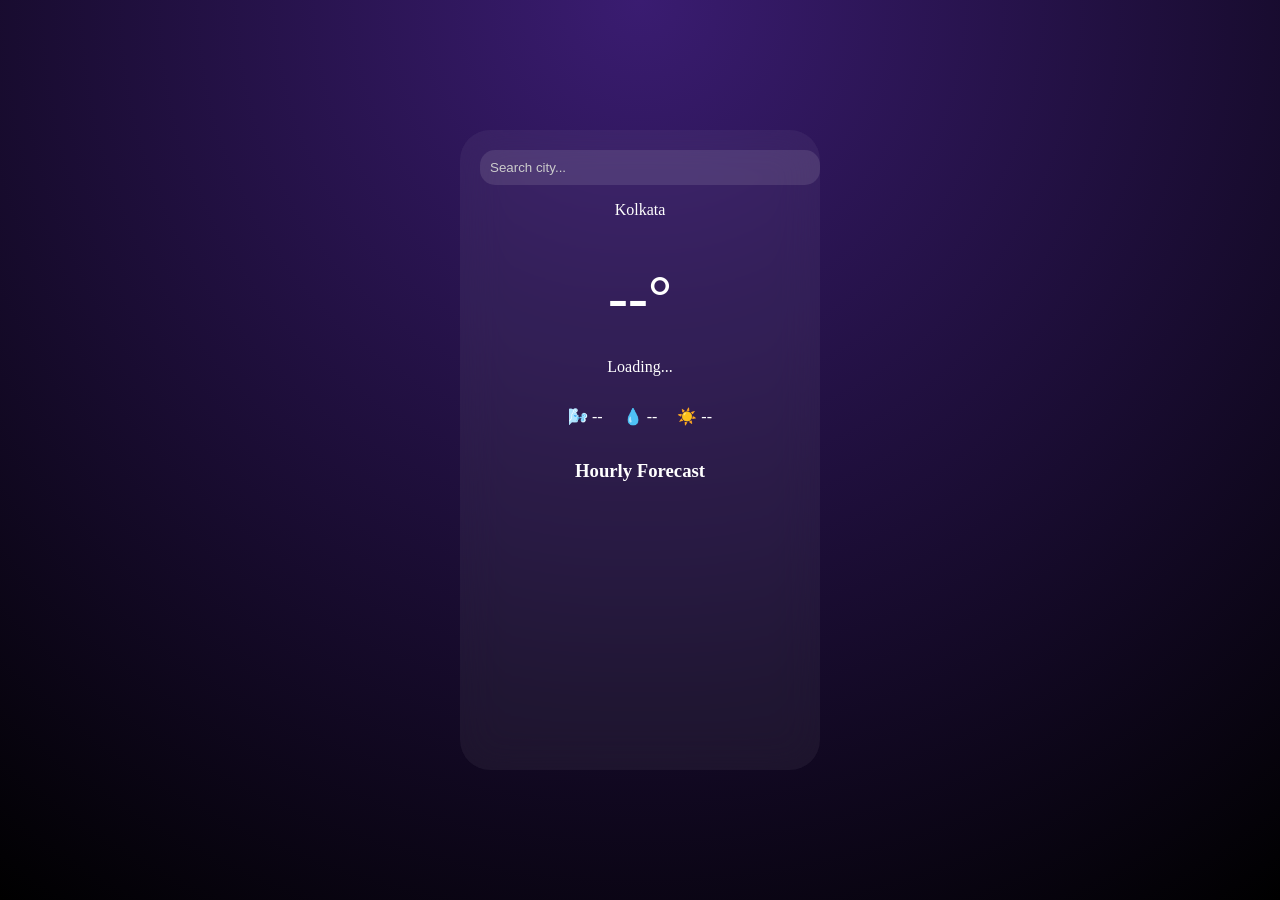
==== index.html @ 81afbc04 "Update city name in index.html Changed city name from 'Mumbai' to 'Kolkata'." ====
<!DOCTYPE html>
<html lang="en">
<head>
  <title>Weather App</title>

  <!-- ✅ IMPORTANT FOR RESPONSIVE -->
  <meta name="viewport" content="width=device-width, initial-scale=1.0">

  <link rel="stylesheet" href="style.css">
</head>
<body>

<div class="app">

  <!-- SEARCH -->
  <div class="top">
    <input type="text" id="searchInput" placeholder="Search city...">
  </div>

  <!-- CITY -->
  <p id="city">Kolkata</p>

  <!-- ICON -->
  <div class="icon">
    <img id="weatherIcon" src="">
  </div>

  <!-- TEMP -->
  <h1 id="temp">--°</h1>
  <p id="desc">Loading...</p>

  <!-- INFO -->
  <div class="info">
    <div>🌬️ <span id="wind">--</span></div>
    <div>💧 <span id="humidity">--</span></div>
    <div>☀️ <span id="sun">--</span></div>
  </div>

  <!-- HOURLY -->
  <h3>Hourly Forecast</h3>
  <div class="hourly" id="hourly"></div>

</div>

<script src="script.js"></script>
</body>
</html>
---- style.css ----
body {
  margin: 0;
  font-family: 'Segoe UI';
  color: white;
  display: flex;
  justify-content: center;
  align-items: center;
  height: 100vh;
  background: radial-gradient(circle at top, #3a1c71, #000);
}

.app {
  width: 320px;
  height: 600px;
  border-radius: 30px;
  padding: 20px;
  background: rgba(255,255,255,0.05);
  backdrop-filter: blur(20px);
  display: flex;
  flex-direction: column;
  align-items: center;
}

/* SEARCH */
.top {
  width: 100%;
}

.top input {
  width: 100%;
  padding: 10px;
  border-radius: 15px;
  border: none;
  outline: none;
  background: rgba(255,255,255,0.1);
  color: white;
}

.top input::placeholder {
  color: #ccc;
}

/* ICON */
.icon img {
  width: 120px;
}

h1 {
  font-size: 60px;
  margin: 10px 0;
}

/* INFO */
.info {
  display: flex;
  gap: 20px;
  margin: 15px 0;
}

/* HOURLY (CENTERED) */
.hourly {
  display: flex;
  justify-content: center;
  gap: 15px;
  padding: 10px 5px;
}

/* CARDS */
.hour-card {
  width: 80px;
  padding: 12px;
  border-radius: 20px;
  background: rgba(255,255,255,0.1);
  backdrop-filter: blur(10px);
  text-align: center;
}
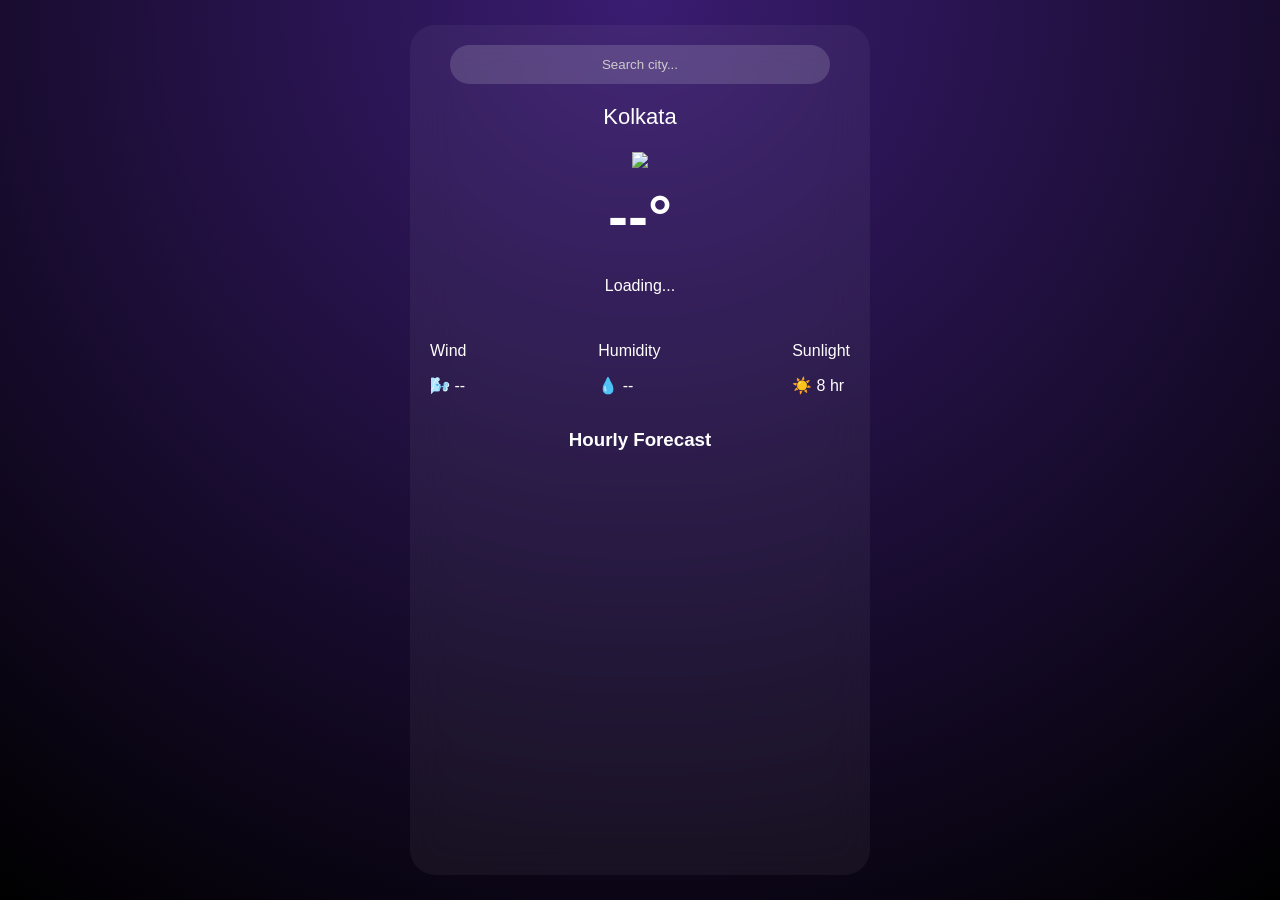
==== commit 7103b391: "Enhance weather app layout with additional info Updated weather icon source and added labels for win" ====
--- a/index.html
+++ b/index.html
@@ -2,10 +2,6 @@
 <html lang="en">
 <head>
   <title>Weather App</title>
-
-  <!-- ✅ IMPORTANT FOR RESPONSIVE -->
-  <meta name="viewport" content="width=device-width, initial-scale=1.0">
-
   <link rel="stylesheet" href="style.css">
 </head>
 <body>
@@ -22,7 +18,7 @@
 
   <!-- ICON -->
   <div class="icon">
-    <img id="weatherIcon" src="">
+    <img id="weatherIcon" src="assets/icons/clear.png">
   </div>
 
   <!-- TEMP -->
@@ -31,9 +27,18 @@
 
   <!-- INFO -->
   <div class="info">
-    <div>🌬️ <span id="wind">--</span></div>
-    <div>💧 <span id="humidity">--</span></div>
-    <div>☀️ <span id="sun">--</span></div>
+    <div>
+      <p>Wind</p>
+      🌬️ <span id="wind">--</span>
+    </div>
+    <div>
+      <p>Humidity</p>
+      💧 <span id="humidity">--</span>
+    </div>
+    <div>
+      <p>Sunlight</p>
+      ☀️ <span id="sun">8 hr</span>
+    </div>
   </div>
 
   <!-- HOURLY -->
--- a/style.css
+++ b/style.css
@@ -1,76 +1,111 @@
 body {
   margin: 0;
-  font-family: 'Segoe UI';
+  font-family: 'Segoe UI', sans-serif;
   color: white;
+  background: radial-gradient(circle at top, #3a1c71, #000);
+
   display: flex;
   justify-content: center;
   align-items: center;
-  height: 100vh;
-  background: radial-gradient(circle at top, #3a1c71, #000);
+  min-height: 100vh;
 }
 
+/* APP CONTAINER */
 .app {
-  width: 320px;
-  height: 600px;
-  border-radius: 30px;
+  width: 100%;
+  max-width: 420px;
+  min-height: 90vh;
+
   padding: 20px;
+  border-radius: 25px;
+
   background: rgba(255,255,255,0.05);
   backdrop-filter: blur(20px);
+
   display: flex;
   flex-direction: column;
   align-items: center;
+  justify-content: flex-start; /* 🔥 keeps content at top */
 }
 
-/* SEARCH */
+/* 🔍 TOP SEARCH (CENTERED + EQUAL MARGIN) */
 .top {
   width: 100%;
+  display: flex;
+  justify-content: center;
+
+  padding: 0 20px;   /* 🔥 equal left & right spacing */
+  box-sizing: border-box;
+
+  margin-bottom: 15px;
 }
 
 .top input {
   width: 100%;
-  padding: 10px;
-  border-radius: 15px;
+  padding: 12px;
+
+  border-radius: 20px;
   border: none;
   outline: none;
-  background: rgba(255,255,255,0.1);
+
+  background: rgba(255,255,255,0.15);
   color: white;
+  text-align: center;
 }
 
 .top input::placeholder {
   color: #ccc;
 }
 
+/* CITY */
+#city {
+  font-size: clamp(16px, 4vw, 22px);
+  margin-top: 5px;
+}
+
+/* TEMP */
+h1 {
+  font-size: clamp(40px, 10vw, 60px);
+  margin: 10px 0;
+}
+
 /* ICON */
 .icon img {
-  width: 120px;
-}
-
-h1 {
-  font-size: 60px;
-  margin: 10px 0;
+  width: clamp(80px, 20vw, 120px);
 }
 
 /* INFO */
 .info {
   display: flex;
-  gap: 20px;
+  justify-content: space-between;
+  width: 100%;
   margin: 15px 0;
 }
 
-/* HOURLY (CENTERED) */
+/* HOURLY */
 .hourly {
   display: flex;
-  justify-content: center;
-  gap: 15px;
-  padding: 10px 5px;
+  justify-content: space-between;
+  width: 100%;
+  gap: 10px;
+  margin-top: 10px;
 }
 
 /* CARDS */
 .hour-card {
-  width: 80px;
+  flex: 1;
   padding: 12px;
-  border-radius: 20px;
+  border-radius: 15px;
+  text-align: center;
+
   background: rgba(255,255,255,0.1);
   backdrop-filter: blur(10px);
-  text-align: center;
 }
+
+/* MOBILE FULL SCREEN */
+@media (max-width: 480px) {
+  .app {
+    border-radius: 0;
+    min-height: 100vh;
+  }
+}
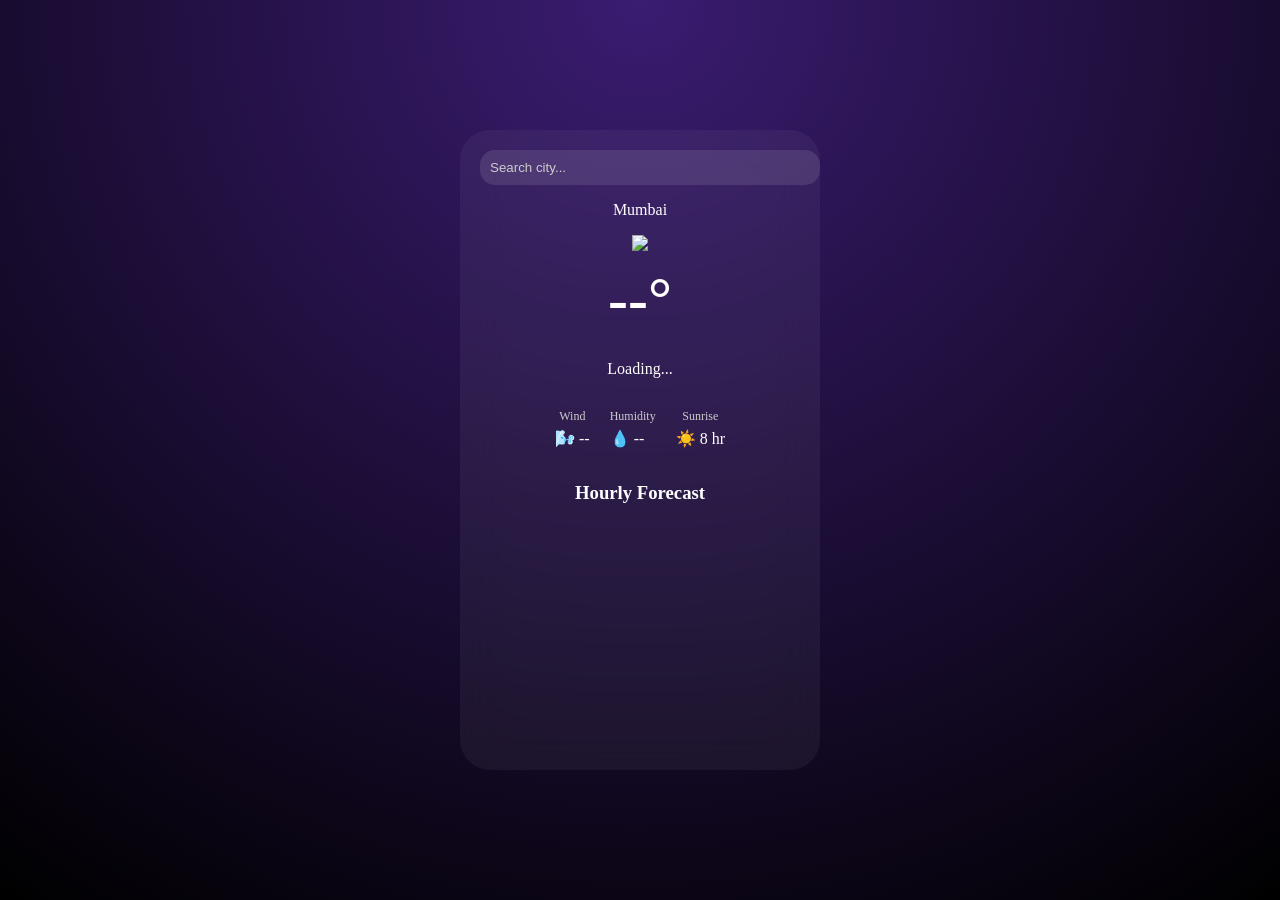
==== commit 9280a0e9: "Update city name from Kolkata to Mumbai Changed the city name from 'Kolkata' to 'Mumbai' in the HTML" ====
--- a/index.html
+++ b/index.html
@@ -14,7 +14,7 @@
   </div>
 
   <!-- CITY -->
-  <p id="city">Kolkata</p>
+  <p id="city">Mumbai</p>
 
   <!-- ICON -->
   <div class="icon">
@@ -36,7 +36,7 @@
       💧 <span id="humidity">--</span>
     </div>
     <div>
-      <p>Sunlight</p>
+      <p>Sunrise</p>
       ☀️ <span id="sun">8 hr</span>
     </div>
   </div>
--- a/style.css
+++ b/style.css
@@ -1,111 +1,83 @@
 body {
   margin: 0;
-  font-family: 'Segoe UI', sans-serif;
+  font-family: 'Segoe UI';
   color: white;
-  background: radial-gradient(circle at top, #3a1c71, #000);
-
   display: flex;
   justify-content: center;
   align-items: center;
-  min-height: 100vh;
+  height: 100vh;
+  background: radial-gradient(circle at top, #3a1c71, #000);
 }
 
-/* APP CONTAINER */
 .app {
-  width: 100%;
-  max-width: 420px;
-  min-height: 90vh;
-
+  width: 320px;
+  height: 600px;
+  border-radius: 30px;
   padding: 20px;
-  border-radius: 25px;
-
   background: rgba(255,255,255,0.05);
   backdrop-filter: blur(20px);
-
   display: flex;
   flex-direction: column;
   align-items: center;
-  justify-content: flex-start; /* 🔥 keeps content at top */
 }
 
-/* 🔍 TOP SEARCH (CENTERED + EQUAL MARGIN) */
+/* SEARCH */
 .top {
   width: 100%;
-  display: flex;
-  justify-content: center;
-
-  padding: 0 20px;   /* 🔥 equal left & right spacing */
-  box-sizing: border-box;
-
-  margin-bottom: 15px;
 }
 
 .top input {
   width: 100%;
-  padding: 12px;
-
-  border-radius: 20px;
+  padding: 10px;
+  border-radius: 15px;
   border: none;
   outline: none;
-
-  background: rgba(255,255,255,0.15);
+  background: rgba(255,255,255,0.1);
   color: white;
-  text-align: center;
 }
 
 .top input::placeholder {
   color: #ccc;
 }
 
-/* CITY */
-#city {
-  font-size: clamp(16px, 4vw, 22px);
-  margin-top: 5px;
+/* ICON */
+.icon img {
+  width: 120px;
 }
 
-/* TEMP */
 h1 {
-  font-size: clamp(40px, 10vw, 60px);
+  font-size: 60px;
   margin: 10px 0;
-}
-
-/* ICON */
-.icon img {
-  width: clamp(80px, 20vw, 120px);
 }
 
 /* INFO */
 .info {
   display: flex;
-  justify-content: space-between;
-  width: 100%;
+  gap: 20px;
   margin: 15px 0;
 }
 
-/* HOURLY */
+.info div p {
+  margin: 0 0 5px 0;
+  font-size: 12px;
+  text-align: center;
+  color: #ccc;
+}
+
+/* HOURLY (CENTERED) */
 .hourly {
   display: flex;
-  justify-content: space-between;
-  width: 100%;
-  gap: 10px;
-  margin-top: 10px;
+  justify-content: center;
+  gap: 15px;
+  padding: 10px 5px;
 }
 
 /* CARDS */
 .hour-card {
-  flex: 1;
+  width: 80px;
   padding: 12px;
-  border-radius: 15px;
-  text-align: center;
-
+  border-radius: 20px;
   background: rgba(255,255,255,0.1);
   backdrop-filter: blur(10px);
+  text-align: center;
 }
-
-/* MOBILE FULL SCREEN */
-@media (max-width: 480px) {
-  .app {
-    border-radius: 0;
-    min-height: 100vh;
-  }
-}
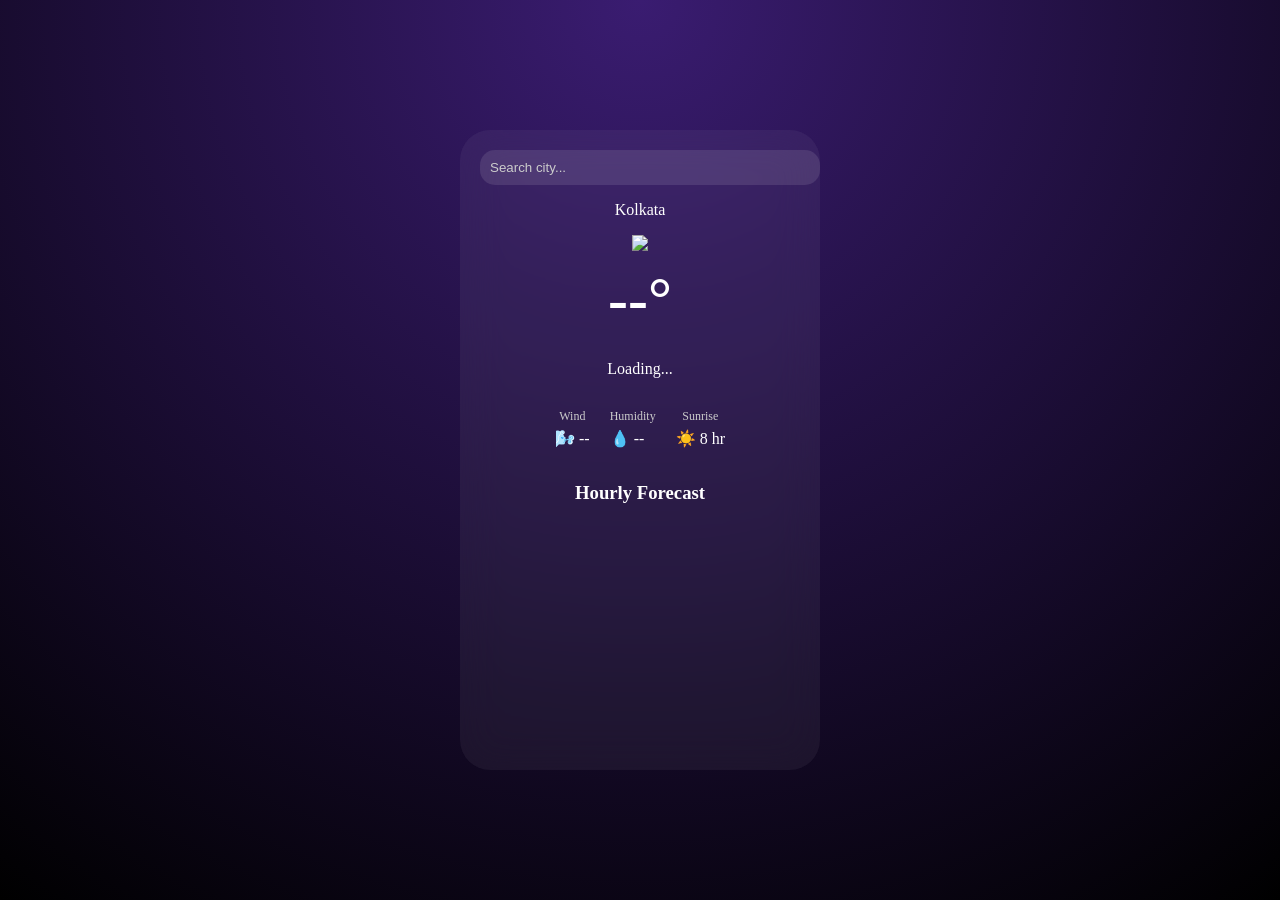
==== commit 2c0a0e78: "Change city name from Mumbai to Kolkata Updated the city name from 'Mumbai' to 'Kolkata' in the HTML" ====
--- a/index.html
+++ b/index.html
@@ -14,7 +14,7 @@
   </div>
 
   <!-- CITY -->
-  <p id="city">Mumbai</p>
+  <p id="city">Kolkata</p>
 
   <!-- ICON -->
   <div class="icon">
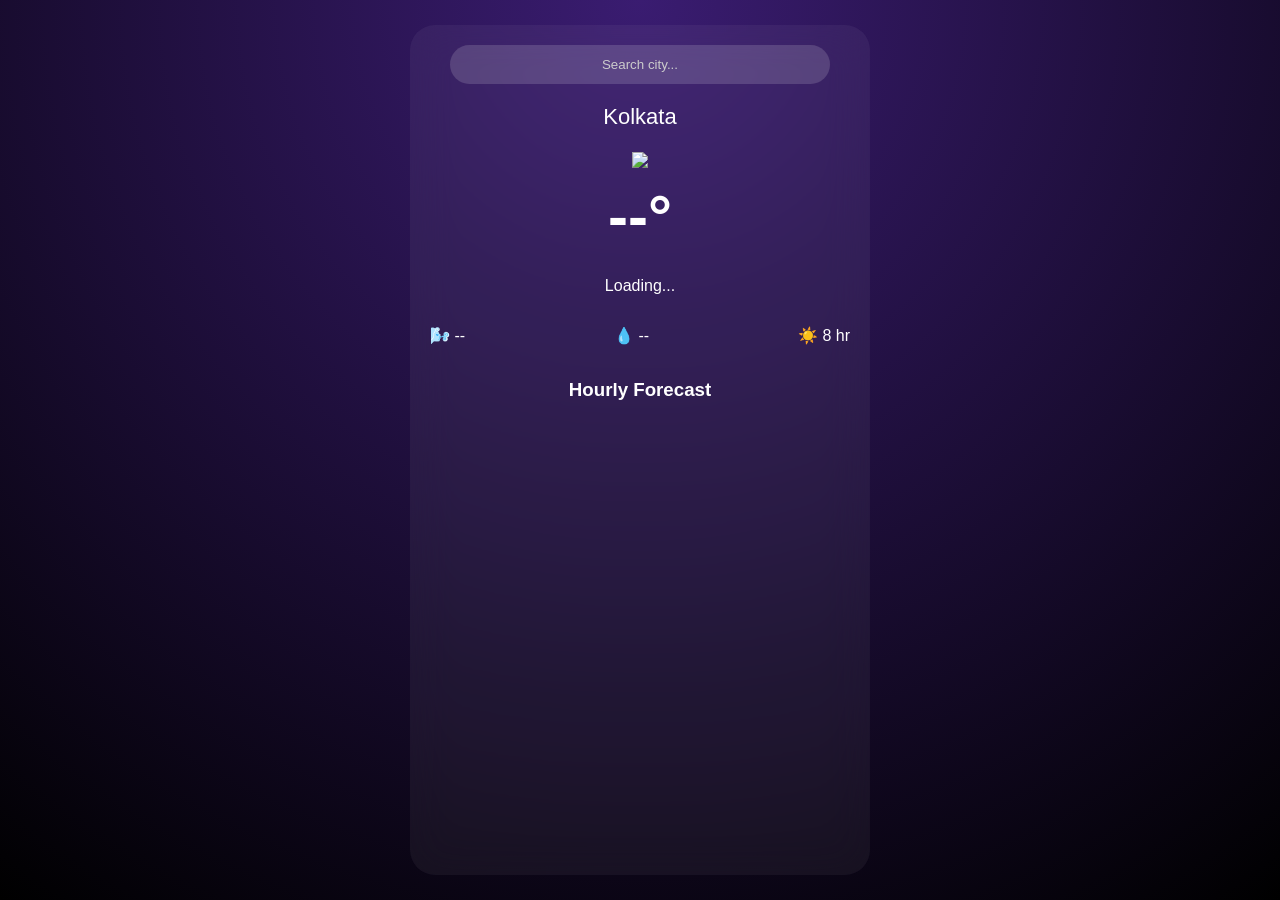
==== commit abdd16db: "Refactor index.html for better structure Updated HTML structure to improve readability and organizat" ====
--- a/index.html
+++ b/index.html
@@ -27,18 +27,9 @@
 
   <!-- INFO -->
   <div class="info">
-    <div>
-      <p>Wind</p>
-      🌬️ <span id="wind">--</span>
-    </div>
-    <div>
-      <p>Humidity</p>
-      💧 <span id="humidity">--</span>
-    </div>
-    <div>
-      <p>Sunrise</p>
-      ☀️ <span id="sun">8 hr</span>
-    </div>
+    <div>🌬️ <span id="wind">--</span></div>
+    <div>💧 <span id="humidity">--</span></div>
+    <div>☀️ <span id="sun">8 hr</span></div>
   </div>
 
   <!-- HOURLY -->
--- a/style.css
+++ b/style.css
@@ -1,83 +1,111 @@
 body {
   margin: 0;
-  font-family: 'Segoe UI';
+  font-family: 'Segoe UI', sans-serif;
   color: white;
+  background: radial-gradient(circle at top, #3a1c71, #000);
+
   display: flex;
   justify-content: center;
   align-items: center;
-  height: 100vh;
-  background: radial-gradient(circle at top, #3a1c71, #000);
+  min-height: 100vh;
 }
 
+/* APP CONTAINER */
 .app {
-  width: 320px;
-  height: 600px;
-  border-radius: 30px;
+  width: 100%;
+  max-width: 420px;
+  min-height: 90vh;
+
   padding: 20px;
+  border-radius: 25px;
+
   background: rgba(255,255,255,0.05);
   backdrop-filter: blur(20px);
+
   display: flex;
   flex-direction: column;
   align-items: center;
+  justify-content: flex-start; /* 🔥 keeps content at top */
 }
 
-/* SEARCH */
+/* 🔍 TOP SEARCH (CENTERED + EQUAL MARGIN) */
 .top {
   width: 100%;
+  display: flex;
+  justify-content: center;
+
+  padding: 0 20px;   /* 🔥 equal left & right spacing */
+  box-sizing: border-box;
+
+  margin-bottom: 15px;
 }
 
 .top input {
   width: 100%;
-  padding: 10px;
-  border-radius: 15px;
+  padding: 12px;
+
+  border-radius: 20px;
   border: none;
   outline: none;
-  background: rgba(255,255,255,0.1);
+
+  background: rgba(255,255,255,0.15);
   color: white;
+  text-align: center;
 }
 
 .top input::placeholder {
   color: #ccc;
 }
 
+/* CITY */
+#city {
+  font-size: clamp(16px, 4vw, 22px);
+  margin-top: 5px;
+}
+
+/* TEMP */
+h1 {
+  font-size: clamp(40px, 10vw, 60px);
+  margin: 10px 0;
+}
+
 /* ICON */
 .icon img {
-  width: 120px;
-}
-
-h1 {
-  font-size: 60px;
-  margin: 10px 0;
+  width: clamp(80px, 20vw, 120px);
 }
 
 /* INFO */
 .info {
   display: flex;
-  gap: 20px;
+  justify-content: space-between;
+  width: 100%;
   margin: 15px 0;
 }
 
-.info div p {
-  margin: 0 0 5px 0;
-  font-size: 12px;
-  text-align: center;
-  color: #ccc;
-}
-
-/* HOURLY (CENTERED) */
+/* HOURLY */
 .hourly {
   display: flex;
-  justify-content: center;
-  gap: 15px;
-  padding: 10px 5px;
+  justify-content: space-between;
+  width: 100%;
+  gap: 10px;
+  margin-top: 10px;
 }
 
 /* CARDS */
 .hour-card {
-  width: 80px;
+  flex: 1;
   padding: 12px;
-  border-radius: 20px;
+  border-radius: 15px;
+  text-align: center;
+
   background: rgba(255,255,255,0.1);
   backdrop-filter: blur(10px);
-  text-align: center;
 }
+
+/* MOBILE FULL SCREEN */
+@media (max-width: 480px) {
+  .app {
+    border-radius: 0;
+    min-height: 100vh;
+  }
+} 
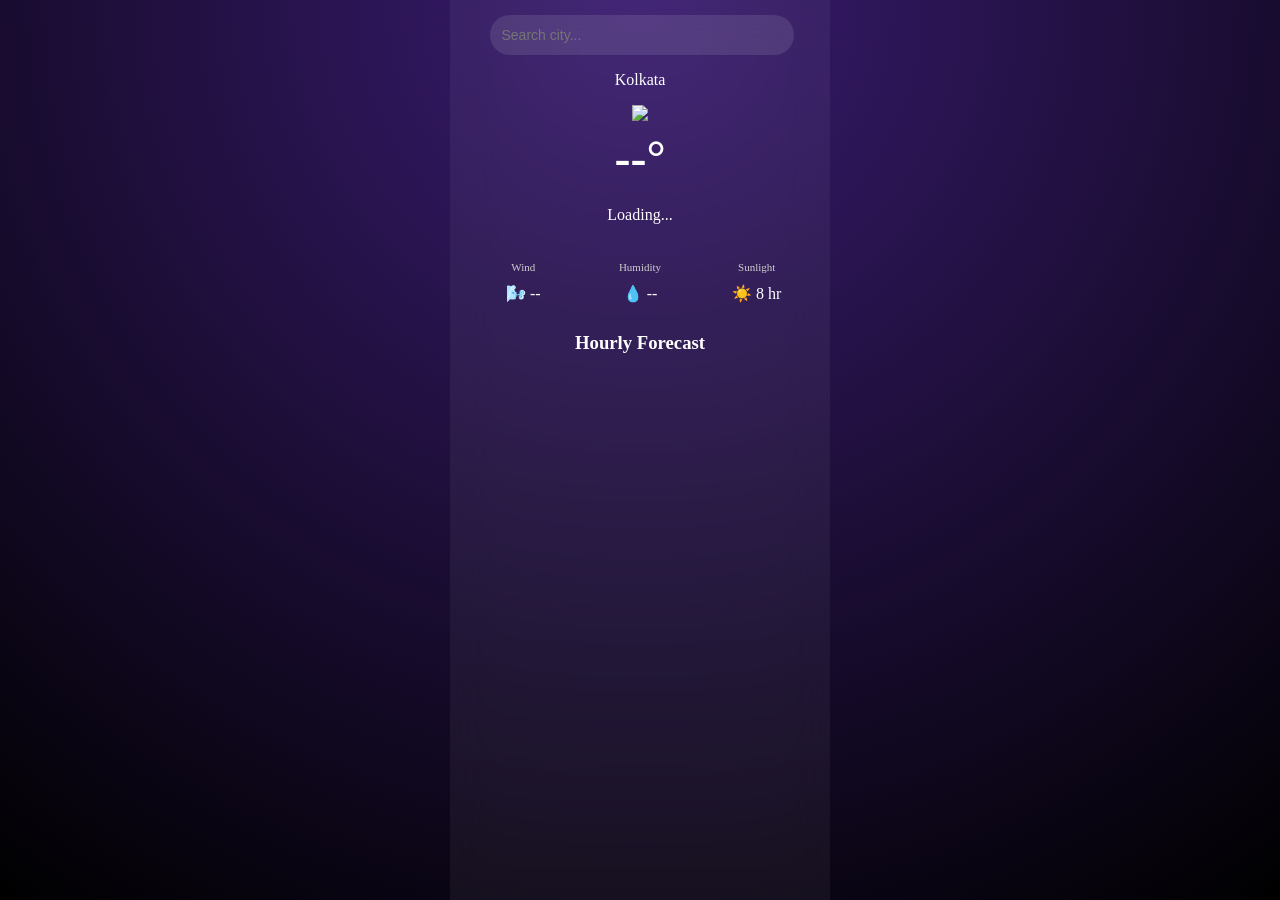
==== commit ad9f890c: "Enhance HTML structure with additional info labels Updated the weather app HTML structure to include" ====
--- a/index.html
+++ b/index.html
@@ -27,9 +27,18 @@
 
   <!-- INFO -->
   <div class="info">
-    <div>🌬️ <span id="wind">--</span></div>
-    <div>💧 <span id="humidity">--</span></div>
-    <div>☀️ <span id="sun">8 hr</span></div>
+    <div>
+      <p>Wind</p>
+      🌬️ <span id="wind">--</span>
+    </div>
+    <div>
+      <p>Humidity</p>
+      💧 <span id="humidity">--</span>
+    </div>
+    <div>
+      <p>Sunlight</p>
+      ☀️ <span id="sun">8 hr</span>
+    </div>
   </div>
 
   <!-- HOURLY -->
--- a/style.css
+++ b/style.css
@@ -1,77 +1,63 @@
 body {
   margin: 0;
-  font-family: 'Segoe UI', sans-serif;
+  font-family: 'Segoe UI';
   color: white;
-  background: radial-gradient(circle at top, #3a1c71, #000);
 
   display: flex;
   justify-content: center;
   align-items: center;
+
   min-height: 100vh;
+  background: radial-gradient(circle at top, #3a1c71, #000);
 }
 
-/* APP CONTAINER */
+/* APP (FULL MOBILE FIT) */
 .app {
   width: 100%;
-  max-width: 420px;
-  min-height: 90vh;
+  max-width: 380px;
+  height: 100vh;
 
-  padding: 20px;
-  border-radius: 25px;
+  padding: 15px;
+  box-sizing: border-box;
 
+  border-radius: 0; /* full screen feel */
   background: rgba(255,255,255,0.05);
   backdrop-filter: blur(20px);
 
   display: flex;
   flex-direction: column;
   align-items: center;
-  justify-content: flex-start; /* 🔥 keeps content at top */
 }
 
-/* 🔍 TOP SEARCH (CENTERED + EQUAL MARGIN) */
+/* SEARCH */
 .top {
-  width: 100%;
-  display: flex;
-  justify-content: center;
-
-  padding: 0 20px;   /* 🔥 equal left & right spacing */
-  box-sizing: border-box;
-
-  margin-bottom: 15px;
+  width: 80%;
+  margin-right: 6%;
+  
 }
 
 .top input {
   width: 100%;
   padding: 12px;
-
   border-radius: 20px;
   border: none;
   outline: none;
 
-  background: rgba(255,255,255,0.15);
+  font-size: 14px;
+  background: rgba(255,255,255,0.1);
   color: white;
-  text-align: center;
 }
 
-.top input::placeholder {
-  color: #ccc;
-}
-
-/* CITY */
-#city {
-  font-size: clamp(16px, 4vw, 22px);
-  margin-top: 5px;
+/* ICON */
+.icon img {
+  width: 30vw;
+  max-width: 100px;
 }
 
 /* TEMP */
 h1 {
-  font-size: clamp(40px, 10vw, 60px);
-  margin: 10px 0;
-}
-
-/* ICON */
-.icon img {
-  width: clamp(80px, 20vw, 120px);
+  font-size: 48px;
+  margin: 5px 0;
 }
 
 /* INFO */
@@ -79,33 +65,42 @@
   display: flex;
   justify-content: space-between;
   width: 100%;
-  margin: 15px 0;
+  margin: 10px 0;
 }
 
-/* HOURLY */
+.info div {
+  flex: 1;
+  text-align: center;
+}
+
+.info div p {
+  margin: 10;
+  font-size: 11px;
+  color: #ccc;
+}
+
+/* HOURLY (SCROLLABLE) */
 .hourly {
   display: flex;
-  justify-content: space-between;
+  gap: 10px;
   width: 100%;
-  gap: 10px;
-  margin-top: 10px;
+  overflow-x: auto;
+  padding: 10px 0;
+}
+
+.hourly::-webkit-scrollbar {
+  display: none;
 }
 
 /* CARDS */
 .hour-card {
-  flex: 1;
-  padding: 12px;
+  min-width: 90px;
+  padding: 10px;
   border-radius: 15px;
-  text-align: center;
 
   background: rgba(255,255,255,0.1);
   backdrop-filter: blur(10px);
+
+  text-align: center;
+  flex-shrink: 0;
 }
-
-/* MOBILE FULL SCREEN */
-@media (max-width: 480px) {
-  .app {
-    border-radius: 0;
-    min-height: 100vh;
-  }
-} 
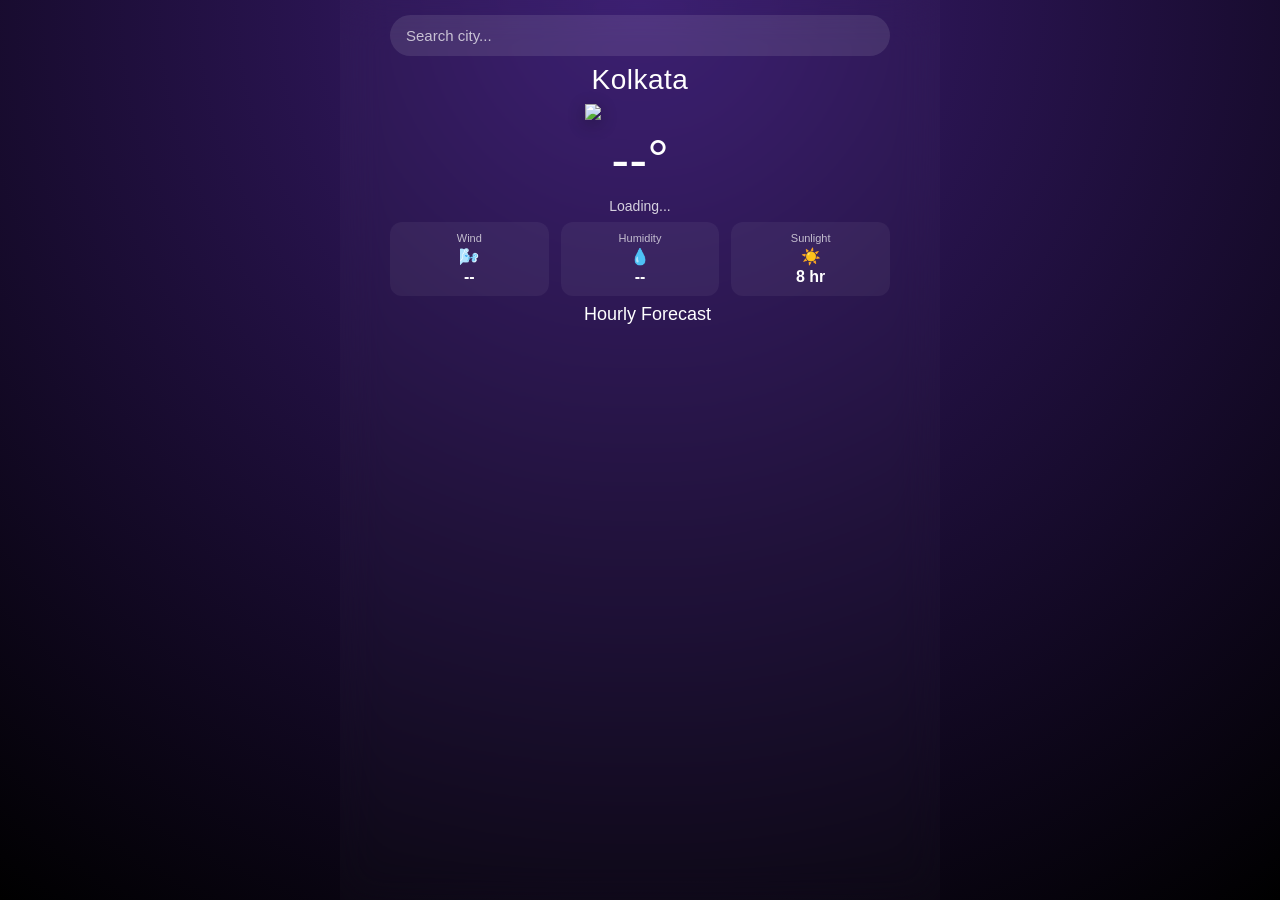
==== commit 9a3326c9: "Update index.html" ====
--- a/index.html
+++ b/index.html
@@ -1,52 +1,52 @@
-<!DOCTYPE html>
+<!doctype html>
 <html lang="en">
-<head>
-  <title>Weather App</title>
-  <link rel="stylesheet" href="style.css">
-</head>
-<body>
+  <head>
+    <meta charset="UTF-8" />
+    <meta name="viewport" content="width=device-width, initial-scale=1.0" />
+    <title>Weather App</title>
+    <link rel="stylesheet" href="style.css" />
+  </head>
+  <body>
+    <div class="app">
+      <!-- SEARCH -->
+      <div class="top">
+        <input type="text" id="searchInput" placeholder="Search city..." />
+      </div>
 
-<div class="app">
+      <!-- CITY -->
+      <p id="city">Kolkata</p>
 
-  <!-- SEARCH -->
-  <div class="top">
-    <input type="text" id="searchInput" placeholder="Search city...">
-  </div>
+      <!-- ICON -->
+      <div class="icon">
+        <img id="weatherIcon" src="assets/icons/clear.png" />
+      </div>
 
-  <!-- CITY -->
-  <p id="city">Kolkata</p>
+      <!-- TEMP -->
+      <h1 id="temp">--°</h1>
+      <p id="desc">Loading...</p>
 
-  <!-- ICON -->
-  <div class="icon">
-    <img id="weatherIcon" src="assets/icons/clear.png">
-  </div>
+      <!-- INFO -->
+      <div class="info">
+        <div>
+          <p>Wind</p>
+          🌬️ <span id="wind">--</span>
+        </div>
+        <div>
+          <p>Humidity</p>
+          💧 <span id="humidity">--</span>
+        </div>
+        <div>
+          <p>Sunlight</p>
+          ☀️ <span id="sun">8 hr</span>
+        </div>
+      </div>
 
-  <!-- TEMP -->
-  <h1 id="temp">--°</h1>
-  <p id="desc">Loading...</p>
-
-  <!-- INFO -->
-  <div class="info">
-    <div>
-      <p>Wind</p>
-      🌬️ <span id="wind">--</span>
-    </div>
-    <div>
-      <p>Humidity</p>
-      💧 <span id="humidity">--</span>
-    </div>
-    <div>
-      <p>Sunlight</p>
-      ☀️ <span id="sun">8 hr</span>
-    </div>
-  </div>
-
-  <!-- HOURLY -->
+      <div class="hourly-section">
   <h3>Hourly Forecast</h3>
   <div class="hourly" id="hourly"></div>
+</div>
+    </div>
 
-</div>
-
-<script src="script.js"></script>
-</body>
+    <script src="script.js"></script>
+  </body>
 </html>
--- a/style.css
+++ b/style.css
@@ -1,106 +1,325 @@
+* {
+  margin: 0;
+  padding: 0;
+  box-sizing: border-box;
+}
+
+html,
 body {
-  margin: 0;
-  font-family: 'Segoe UI';
+  height: 100%;
+  width: 100%;
+  overflow: hidden;
+}
+
+body {
+  font-family: "Segoe UI", Tahoma, Geneva, Verdana, sans-serif;
   color: white;
-
   display: flex;
   justify-content: center;
   align-items: center;
-
-  min-height: 100vh;
   background: radial-gradient(circle at top, #3a1c71, #000);
-}
-
-/* APP (FULL MOBILE FIT) */
+  padding: 0;
+  margin: 0;
+}
+
+/* APP - RESPONSIVE (FIT FULL VIEWPORT) */
 .app {
   width: 100%;
-  max-width: 380px;
   height: 100vh;
-
+  max-width: 100vw;
   padding: 15px;
-  box-sizing: border-box;
-
-  border-radius: 0; /* full screen feel */
-  background: rgba(255,255,255,0.05);
+  border-radius: 0;
+  background: rgba(255, 255, 255, 0.02);
   backdrop-filter: blur(20px);
-
   display: flex;
   flex-direction: column;
   align-items: center;
+  justify-content: flex-start;
+  gap: 8px;
+  overflow: hidden;
+}
+
+/* Mobile (small screens) */
+@media (max-width: 480px) {
+  .app {
+    padding: 12px;
+    gap: 6px;
+  }
 }
 
 /* SEARCH */
 .top {
-  width: 80%;
-  margin-right: 6%;
-  
+  width: 100%;
+  max-width: 400px;
+  margin: 0;
+  flex-shrink: 0;
 }
 
 .top input {
   width: 100%;
-  padding: 12px;
-  border-radius: 20px;
+  padding: clamp(10px, 2vh, 12px) clamp(14px, 3vw, 16px);
+  border-radius: 25px;
   border: none;
   outline: none;
-
-  font-size: 14px;
-  background: rgba(255,255,255,0.1);
+  font-size: clamp(12px, 2.5vw, 15px);
+  background: rgba(255, 255, 255, 0.1);
   color: white;
+  transition: background 0.3s ease;
+}
+
+.top input:focus {
+  background: rgba(255, 255, 255, 0.15);
+}
+
+.top input::placeholder {
+  color: rgba(255, 255, 255, 0.7);
+}
+
+@media (max-width: 480px) {
+  .top input {
+    font-size: 13px;
+    padding: 10px 12px;
+  }
+}
+
+@media (min-width: 768px) {
+  .top input {
+    font-size: 15px;
+    padding: 12px 16px;
+  }
+}
+
+/* CITY NAME */
+#city {
+  font-size: clamp(18px, 4vh, 28px);
+  margin: 0;
+  font-weight: 300;
+  letter-spacing: 0.5px;
+  flex-shrink: 0;
 }
 
 /* ICON */
+.icon {
+  margin: 0;
+  display: flex;
+  justify-content: center;
+  flex-shrink: 0;
+}
+
 .icon img {
-  width: 30vw;
-  max-width: 100px;
+  width: clamp(70px, 16vh, 110px);
+  height: auto;
+  filter: drop-shadow(0 4px 8px rgba(0, 0, 0, 0.3));
 }
 
 /* TEMP */
 h1 {
-  font-size: 48px;
-  margin: 5px 0;
+  font-size: clamp(36px, 8vh, 54px);
+  margin: 0;
+  font-weight: 300;
+  flex-shrink: 0;
+}
+
+#desc {
+  font-size: clamp(11px, 2.5vh, 14px);
+  color: rgba(255, 255, 255, 0.8);
+  margin: 0;
+  text-transform: capitalize;
+  flex-shrink: 0;
 }
 
 /* INFO */
 .info {
   display: flex;
-  justify-content: space-between;
-  width: 100%;
-  margin: 10px 0;
+  justify-content: space-around;
+  width: 100%;
+  max-width: 400px;
+  margin: 0;
+  gap: 6px;
+  flex-wrap: nowrap;
+  flex-shrink: 0;
 }
 
 .info div {
   flex: 1;
   text-align: center;
+  padding: clamp(6px, 1.5vh, 10px);
+  background: rgba(255, 255, 255, 0.05);
+  border-radius: 12px;
+  transition: background 0.3s ease;
+}
+
+.info div:hover {
+  background: rgba(255, 255, 255, 0.1);
 }
 
 .info div p {
-  margin: 10;
-  font-size: 11px;
-  color: #ccc;
+  margin: 0 0 3px 0;
+  font-size: clamp(9px, 1.8vh, 11px);
+  color: rgba(255, 255, 255, 0.7);
+  font-weight: 500;
+}
+
+.info div span {
+  display: block;
+  font-size: clamp(12px, 2.5vh, 16px);
+  font-weight: 600;
+  margin-top: 2px;
+}
+
+@media (max-width: 480px) {
+  .info {
+    gap: 5px;
+  }
+
+  .info div {
+    padding: 6px;
+  }
+}
+
+@media (min-width: 768px) {
+  .info {
+    gap: 12px;
+  }
+
+  .info div {
+    padding: 10px;
+  }
+}
+
+/* HOURLY FORECAST TITLE */
+h3 {
+  font-size: clamp(14px, 3vh, 18px);
+  margin: 0;
+  font-weight: 400;
+  width: 100%;
+  max-width: 400px;
+  flex-shrink: 0;
+  text-align: left;
+  padding-left: clamp(10px, 2vw, 15px);
 }
 
 /* HOURLY (SCROLLABLE) */
 .hourly {
   display: flex;
-  gap: 10px;
-  width: 100%;
+  gap: 8px;
+  width: 100%;
+  max-width: 400px;
   overflow-x: auto;
-  padding: 10px 0;
+  overflow-y: hidden;
+  padding: clamp(6px, 1.5vh, 10px) 0;
+  scroll-behavior: smooth;
+  -webkit-overflow-scrolling: touch;
+  flex-shrink: 1;
+  flex-grow: 1;
+  align-items: center;
 }
 
 .hourly::-webkit-scrollbar {
-  display: none;
+  height: 3px;
+}
+
+.hourly::-webkit-scrollbar-track {
+  background: rgba(255, 255, 255, 0.1);
+  border-radius: 10px;
+}
+
+.hourly::-webkit-scrollbar-thumb {
+  background: rgba(255, 255, 255, 0.3);
+  border-radius: 10px;
 }
 
 /* CARDS */
 .hour-card {
-  min-width: 90px;
-  padding: 10px;
-  border-radius: 15px;
-
-  background: rgba(255,255,255,0.1);
+  min-width: clamp(70px, 16vw, 90px);
+  padding: clamp(8px, 1.5vh, 11px);
+  border-radius: 12px;
+  background: rgba(255, 255, 255, 0.08);
   backdrop-filter: blur(10px);
-
   text-align: center;
   flex-shrink: 0;
-}
+  transition: all 0.3s ease;
+  border: 1px solid rgba(255, 255, 255, 0.1);
+}
+
+.hour-card:hover {
+  background: rgba(255, 255, 255, 0.15);
+  transform: translateY(-2px);
+}
+
+.hour-card p {
+  margin: 0 0 4px 0;
+  font-size: clamp(10px, 2vh, 12px);
+  color: rgba(255, 255, 255, 0.8);
+}
+
+.hour-card h4 {
+  margin: 0;
+  font-size: clamp(12px, 2.5vh, 16px);
+  font-weight: 600;
+}
+
+@media (max-width: 480px) {
+  .hour-card {
+    min-width: 65px;
+    padding: 8px;
+  }
+}
+
+@media (min-width: 768px) {
+  .hourly {
+    gap: 10px;
+  }
+
+  .hour-card {
+    min-width: 90px;
+    padding: 12px;
+  }
+}
+
+@media (min-width: 1024px) {
+  .app {
+    max-width: 600px;
+  }
+
+  .top,
+  .info,
+  .hourly,
+  h3 {
+    max-width: 500px;
+  }
+}
+
+@media (max-width: 480px) {
+  .hour-card {
+    min-width: 75px;
+    padding: 10px;
+  }
+}
+
+@media (min-width: 768px) {
+  .hourly {
+    gap: 12px;
+  }
+
+  .hour-card {
+    min-width: 100px;
+    padding: 14px;
+  }
+}
+
+@media (min-width: 1024px) {
+  .app {
+    max-width: 600px;
+  }
+
+  .top {
+    max-width: 500px;
+  }
+
+  .info,
+  .hourly,
+  h3 {
+    max-width: 500px;
+  }
+}
